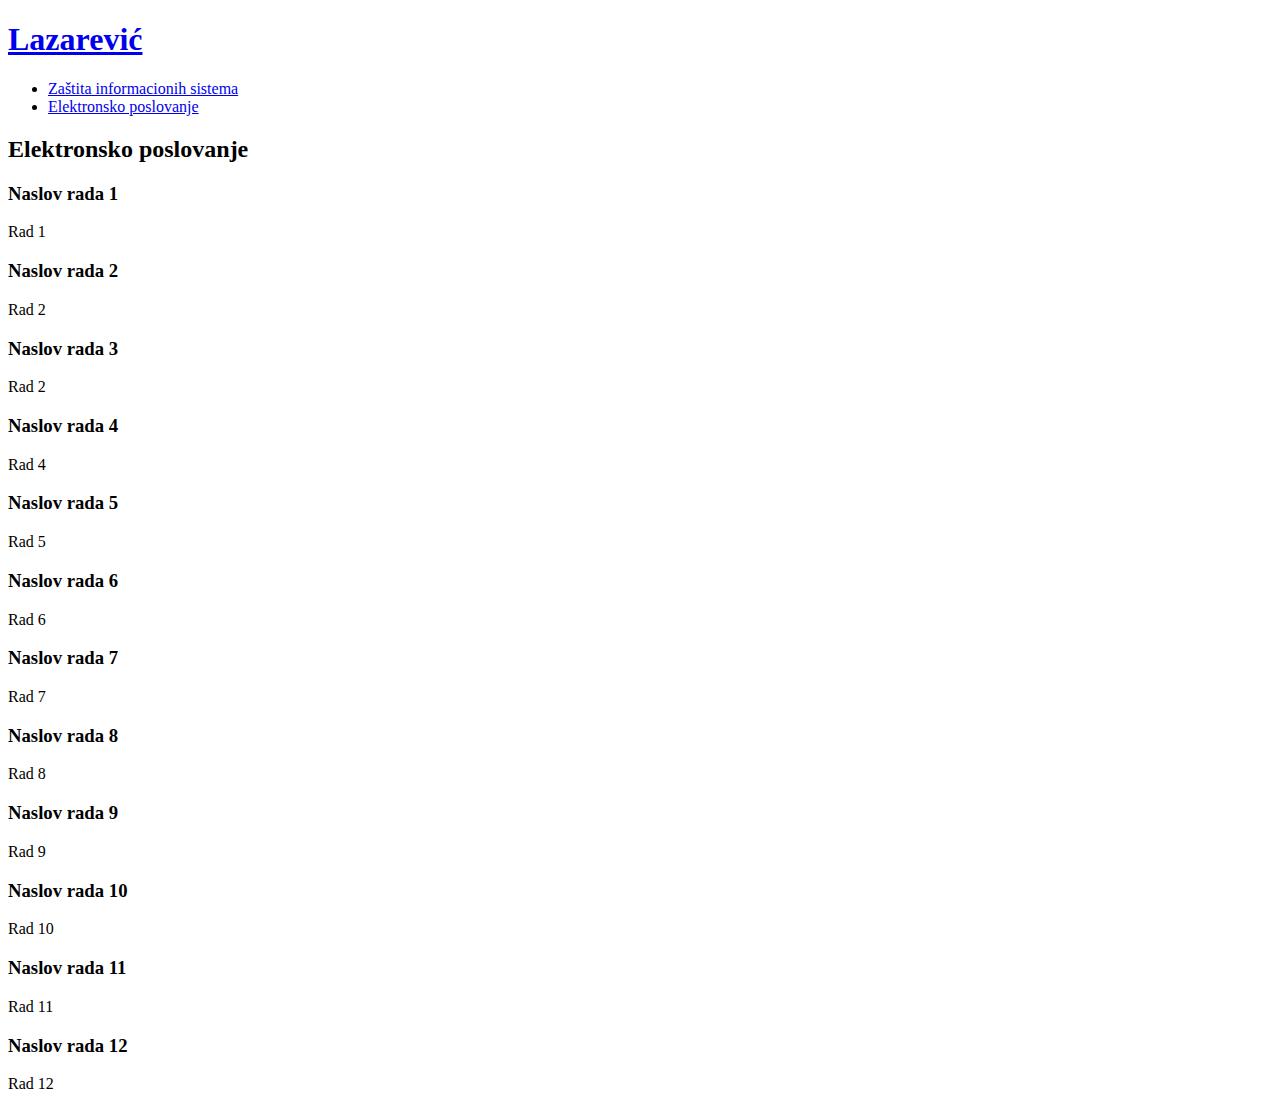
==== elposlovanje.html @ 3d268792 "Add files via upload" ====
<!DOCTYPE html>
<html lang="sr">
  <head>
    <meta charset="utf-8">
    <meta name="viewport" content="width=device-width, initial-scale=1.0">
    <meta http-equiv="X-UA-Compatible" content="ie=edge">
    <title>Milica Lazarevic - Srdjan Maricic</title>
    <link rel="stylesheet" href="css/main.css">
  </head>
  <body>
    <header class="mainheader">
      <div class="container">
        <div class="row">
          <h1 class="lazarevic"><a href="#">Lazarević</a></h1>
          <nav>
            <ul>
              <li><a href="#">Zaštita informacionih sistema</a></li>
              <li><a href="elposlovanje.html">Elektronsko poslovanje</a></li>
            </ul>
          </nav>
        </div>
      </div>
    </header>
    <div class="container">
      <section>
        <h2>Elektronsko poslovanje</h2>
        <div class="row">
        <article>
          <h3>Naslov rada 1</h3>
          <p>Rad 1</p>
        </article>
        <article>
          <h3>Naslov rada 2</h3>
          <p>Rad 2</p>
        </article>
        <article>
          <h3>Naslov rada 3</h3>
          <p>Rad 2</p>
        </article>
        <article>
          <h3>Naslov rada 4</h3>
          <p>Rad 4</p>
        </article>
        </div>
<!-- DRUGI RED -->
        <div class="row">
        <article>
          <h3>Naslov rada 5</h3>
          <p>Rad 5</p>
        </article>
        <article>
          <h3>Naslov rada 6</h3>
          <p>Rad 6</p>
        </article>
        <article>
          <h3>Naslov rada 7</h3>
          <p>Rad 7</p>
        </article>
        <article>
          <h3>Naslov rada 8</h3>
          <p>Rad 8</p>
        </article>
        </div>
<!-- TRECI RED -->
        <div class="row">
        <article>
          <h3>Naslov rada 9</h3>
          <p>Rad 9</p>
        </article>
        <article>
          <h3>Naslov rada 10</h3>
          <p>Rad 10</p>
        </article>
        <article>
          <h3>Naslov rada 11</h3>
          <p>Rad 11</p>
        </article>
        <article>
          <h3>Naslov rada 12</h3>
          <p>Rad 12</p>
        </article>
        </div>

      </section>
    </div>
  </body>
</html>
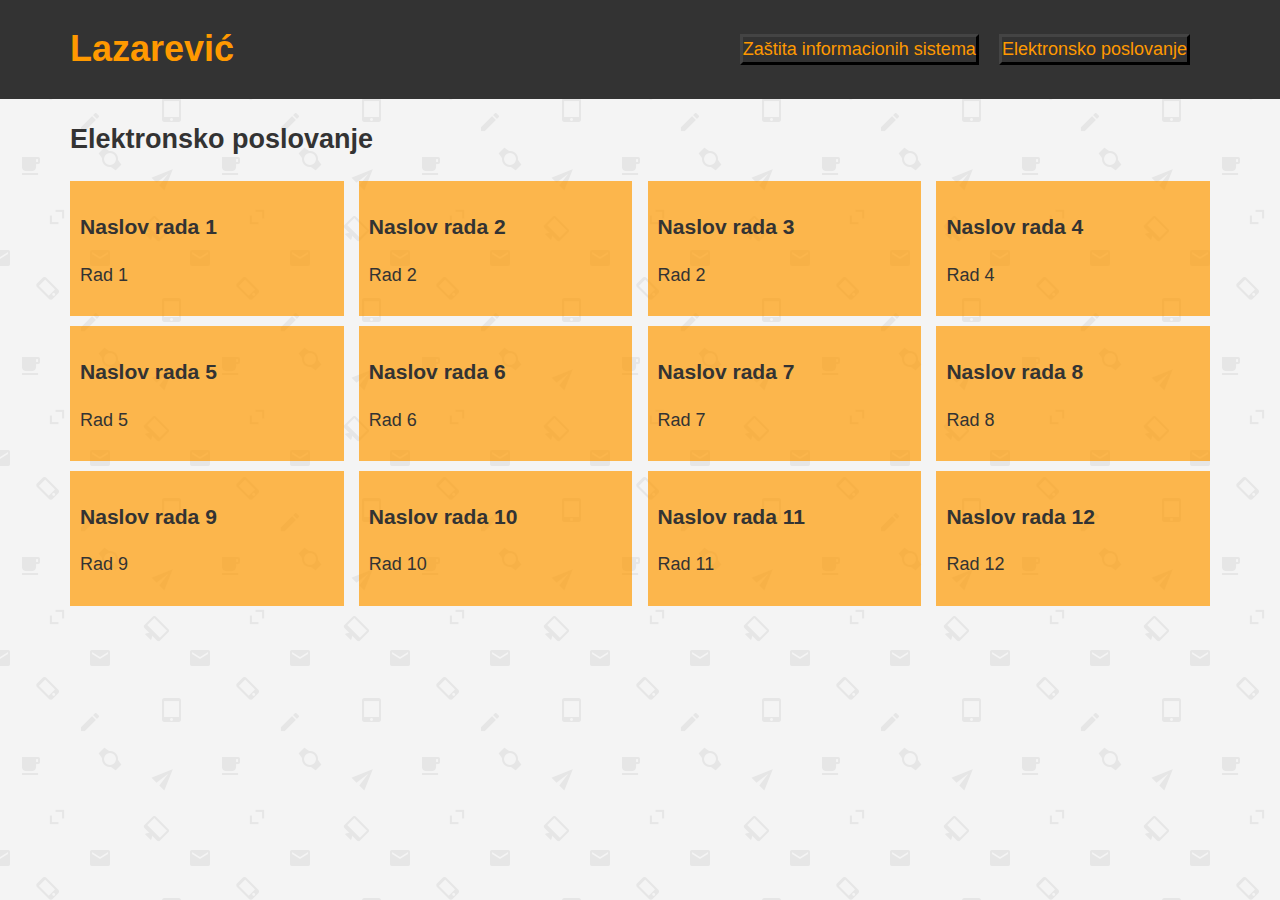
==== commit d60e28ed: "Update elposlovanje.html" ====
--- a/elposlovanje.html
+++ b/elposlovanje.html
@@ -5,7 +5,7 @@
     <meta name="viewport" content="width=device-width, initial-scale=1.0">
     <meta http-equiv="X-UA-Compatible" content="ie=edge">
     <title>Milica Lazarevic - Srdjan Maricic</title>
-    <link rel="stylesheet" href="css/main.css">
+    <link rel="stylesheet" href="main.css">
   </head>
   <body>
     <header class="mainheader">
--- a/main.css
+++ b/main.css
@@ -0,0 +1,57 @@
+
+body{
+  margin: 0;
+  font-family: Candara, Verdana, sans-serif;
+  font-size: 18px;
+  line-height: 1.4;
+  background-image: url("bkg-image.png");
+  color: #333;
+}
+.mainheader{
+  background-color: #333;
+}
+a{
+  color: #f90;
+  text-decoration: none;
+}
+a:hover{
+  color: #f70;
+}
+.container{
+  width: 1140px;
+  margin: 0 auto;
+}
+.row{
+  display: flex;
+  justify-content: space-between;
+}
+nav{
+  display: flex;
+  align-items: center;
+}
+nav ul{
+  margin: 0;
+  padding: 0;
+  list-style: none;
+  display: flex;
+}
+nav ul li{
+  margin-right: 20px;
+  border-style: outset;
+  border-color: #444;
+}
+nav ul li:hover{
+  margin-right: 20px;
+  border-style: inset;
+  border-color: #666;
+}
+section .row{
+  justify-content: space-between;
+  margin-top: 10px;
+}
+article{
+  flex: 0 0 24%;
+  padding: 10px;
+  box-sizing: border-box;
+  background-color: rgba(255,153,0,0.69);#f70;
+}
